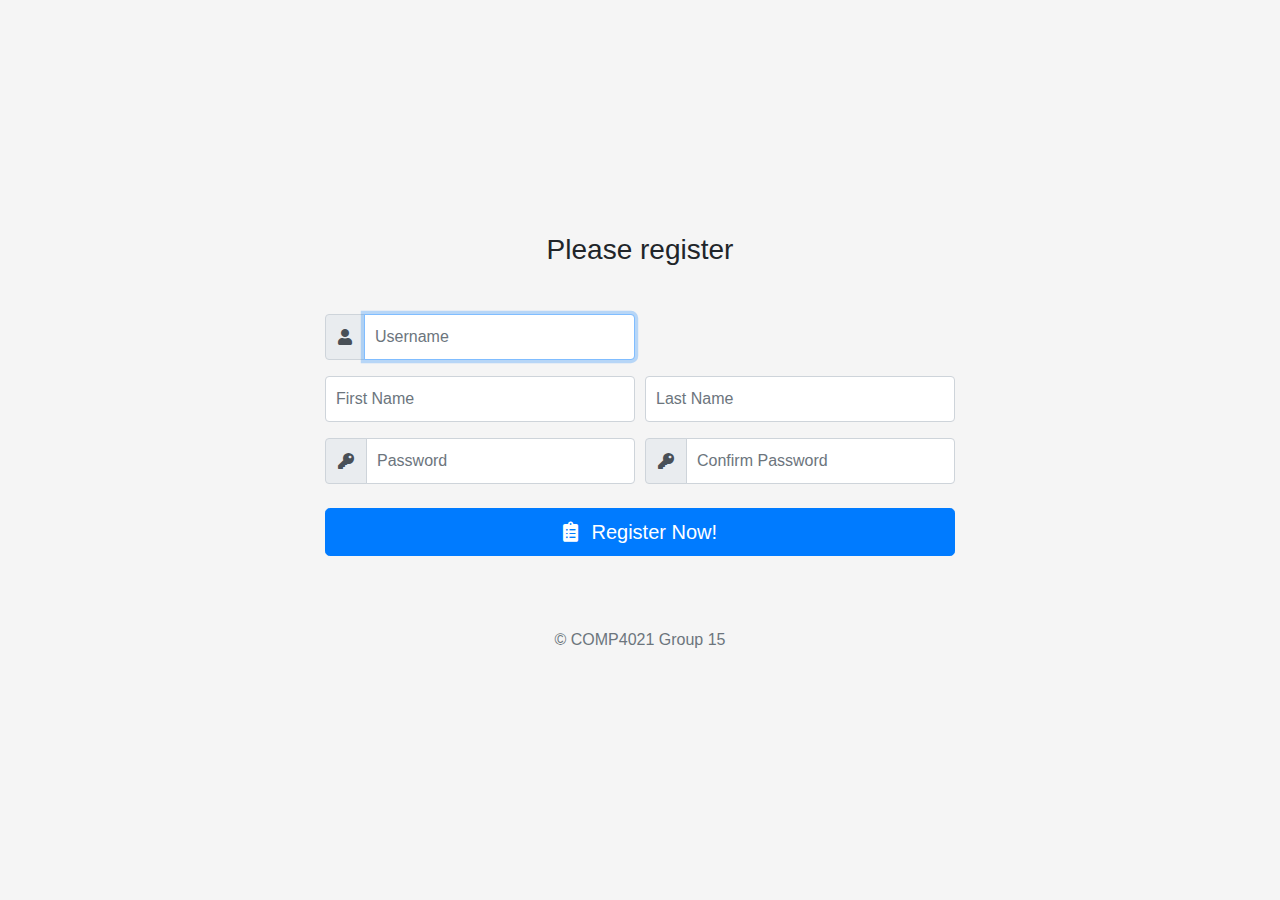
==== 15_proj2/register.html @ fdcc6044 "Updated main page and the contents in json" ====
<!DOCTYPE html>
<html>
<head>
    <title>Lab 7 - Register Form</title>
    <meta charset="utf-8">
    <meta name="viewport" 
          content="width=device-width, initial-scale=1, shrink-to-fit=no">
    <link rel="stylesheet" href="https://maxcdn.bootstrapcdn.com/bootstrap/4.1.1/css/bootstrap.min.css"> 
    <script src="https://code.jquery.com/jquery-3.2.1.min.js"></script>
    <script src="https://maxcdn.bootstrapcdn.com/bootstrap/4.1.1/js/bootstrap.min.js"></script>
    <link rel="stylesheet" href="https://use.fontawesome.com/releases/v5.0.10/css/all.css">
    <script>
    $(document).ready(function() {
      $(".regForm").on("submit", function() {
            // Check for the availability of the username
            if ($("#unavailError").css('display') != "none") {
                alert("Please try another username!");
                $("#username").focus();
                return false;
            }

            // Check the password and its confirmation
            if ($("#password").val() != $("#confirm").val()) {
                alert("Please enter a correct password!");
                $("#password").focus();
                return false;
            }

            // AJAX submit the form
            var query = $(".regForm").serialize();
            $.post("registeruser.php", query, function(data) {
                if (data.error) {
                    $("#regError").text(data.error);
                    $("#regError").show();
                }
                else {
                    $("#success").show();
                    $(".regForm").hide();
                }
            }, "json");

            return false;
        });

        // Check for the username
        $("#username").on("change", function() {
            // Hide the error
            $("#unavailError").hide();

            // Show the error if it is not available
            if ($("#username").val() != "") {
                var query = "username=" + encodeURIComponent($("#username").val());
                $.getJSON("checkusername.php", query, function(data) {
                    if (data.available == "no")
                        $("#unavailError").show();
                    else 
                        $("#unavailError").hide();
                });
            }
        });

        // Go to the main page
        $("#mainButton").on("click", function() {
            window.location = "main.php";
        });

        // Add the code to handle the main page button
        $("#mainButton").on("click", () => {window.location = "main.php";});
    });
    </script>
    <style>
      html,
      body {
        height: 100%;
      }

      body {
        display: -ms-flexbox;
        display: flex;
        -ms-flex-align: center;
        align-items: center;
        padding-top: 40px;
        padding-bottom: 40px;
        background-color: #f5f5f5;
      }

      .regForm {
        width: 100%;
        max-width: 660px;
        padding: 15px;
        margin: auto;
      }

      .regForm .form-control {
        position: relative;
        box-sizing: border-box;
        height: auto;
        padding: 10px;
        font-size: 16px;
      }
      .regForm .form-control:focus {
        z-index: 2;
      }
    </style>
</head>
<body class="text-center">
  <div class="container">
    <div class="row">
      <div class="col p-3 text-center">
        <h1 class="h3 mb-3 font-weight-normal">Please register</h1>
      </div>
    </div>
    <div class="row">
      <div class="col px-4">
        <div id="success" style="display: none">
          <div class="form-group text-success text-center">
            <i class="fas fa-check"></i> <span>Registration successful!</span>
          </div>
          <div class="form-group text-success text-center">
            <button id="mainButton" class="btn btn-lg btn-primary">
              Go to the Main Page</button>
          </div>
        </div>
      </div>
    </div>
    <form class="regForm">
      <div class="form-row">
        <div class="col-6 form-group">
          <div class="input-group">
            <div class="input-group-prepend">
              <div class="input-group-text"><i class="fas fa-user"></i></div>
            </div>
            <input type="text" class="form-control" id="username" name="username" placeholder="Username" required autofocus>
          </div>
        </div>
        <div id="unavailError" class="col-6 form-text text-danger" style="display: none">
          <i class="fas fa-times"></i> The username is not available.
        </div>
      </div>
      <div class="form-row">
        <div class="col-6 form-group">
          <input type="text" class="form-control" id="firstname" name="firstname" placeholder="First Name" required>
        </div>
        <div class="col-6 form-group">
          <input type="text" class="form-control" id="lastname" name="lastname" placeholder="Last Name" required>
        </div>
      </div>
      <div class="form-row">
        <div class="col-6 form-group">
          <div class="input-group">
            <div class="input-group-prepend">
              <div class="input-group-text"><i class="fas fa-key"></i></div>
            </div>
            <input type="password" class="form-control" id="password" name="password" placeholder="Password" required>
          </div>
        </div>
        <div class="col-6 form-group">
          <div class="input-group">
            <div class="input-group-prepend">
              <div class="input-group-text"><i class="fas fa-key"></i></div>
            </div>
            <input type="password" class="form-control" id="confirm" name="confirm" placeholder="Confirm Password" required>
          </div>
        </div>
      </div>
      <div class="form-group text-center pt-2">
        <button type="submit" name="register" class="btn btn-lg btn-primary btn-block"><i class="fas fa-clipboard-list mr-2"></i> Register Now!</button>
      </div>
      <div class="form-row pb-2">
        <div id="regError" class="col form-group text-center text-danger" style="display: none">
          <i class="fas fa-times"></i> <span>Registration error!</span>
        </div>
      </div>
      <p class="mt-5 mb-3 text-muted">&copy; COMP4021 Group 15</p>
    </form>
  </div>
</body>
</html>
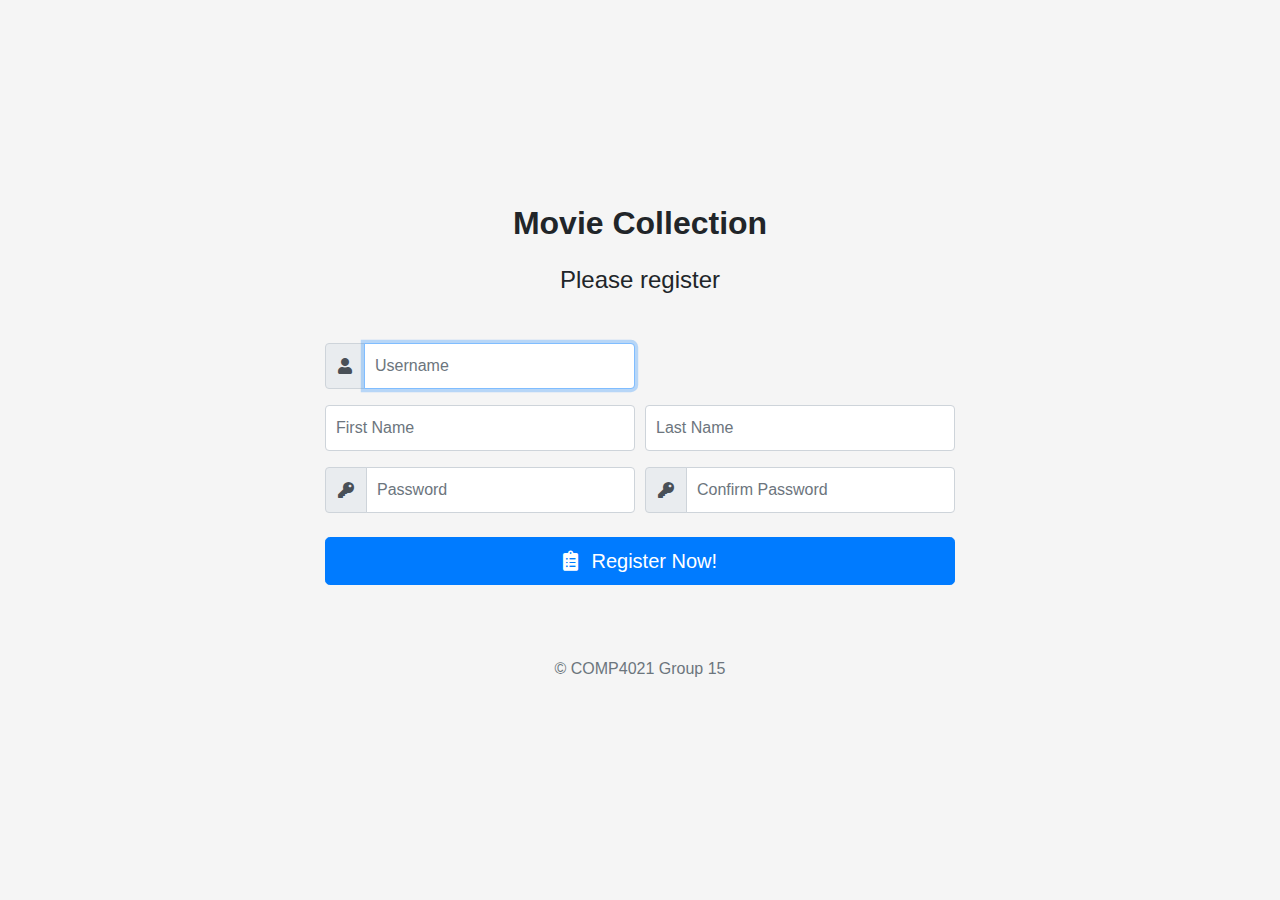
==== commit 68d8cca0: "Added title at register page" ====
--- a/15_proj2/register.html
+++ b/15_proj2/register.html
@@ -1,13 +1,14 @@
 <!DOCTYPE html>
 <html>
 <head>
-    <title>Lab 7 - Register Form</title>
+    <title>Movie Collection</title>
     <meta charset="utf-8">
     <meta name="viewport" 
           content="width=device-width, initial-scale=1, shrink-to-fit=no">
     <link rel="stylesheet" href="https://maxcdn.bootstrapcdn.com/bootstrap/4.1.1/css/bootstrap.min.css"> 
     <script src="https://code.jquery.com/jquery-3.2.1.min.js"></script>
-    <script src="https://maxcdn.bootstrapcdn.com/bootstrap/4.1.1/js/bootstrap.min.js"></script>
+    <script src="https://cdnjs.cloudflare.com/ajax/libs/popper.js/1.14.3/umd/popper.min.js"></script>
+    <script src="https://stackpath.bootstrapcdn.com/bootstrap/4.1.1/js/bootstrap.min.js"></script>
     <link rel="stylesheet" href="https://use.fontawesome.com/releases/v5.0.10/css/all.css">
     <script>
     $(document).ready(function() {
@@ -107,7 +108,8 @@
   <div class="container">
     <div class="row">
       <div class="col p-3 text-center">
-        <h1 class="h3 mb-3 font-weight-normal">Please register</h1>
+        <h1 class="h2 mb-4 font-weight-bold">Movie Collection</h1>
+        <h1 class="h4 mb-3 font-weight-normal">Please register</h1>
       </div>
     </div>
     <div class="row">
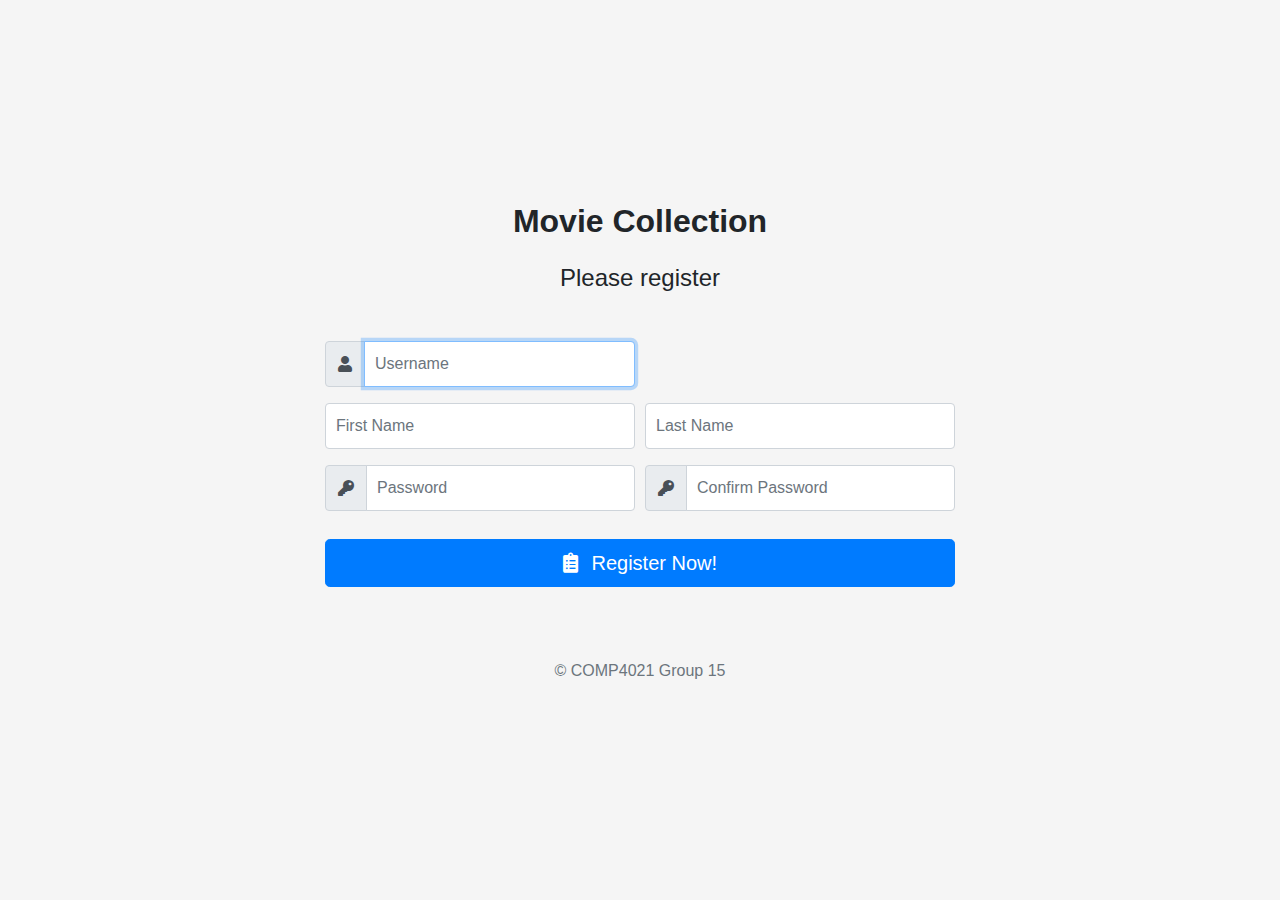
==== commit e4d294d6: "Update recaptcha layout at register page" ====
--- a/15_proj2/register.html
+++ b/15_proj2/register.html
@@ -3,12 +3,13 @@
 <head>
     <title>Movie Collection</title>
     <meta charset="utf-8">
-    <meta name="viewport" 
+    <meta name="viewport"
           content="width=device-width, initial-scale=1, shrink-to-fit=no">
-    <link rel="stylesheet" href="https://maxcdn.bootstrapcdn.com/bootstrap/4.1.1/css/bootstrap.min.css"> 
+    <link rel="stylesheet" href="https://maxcdn.bootstrapcdn.com/bootstrap/4.1.1/css/bootstrap.min.css">
     <script src="https://code.jquery.com/jquery-3.2.1.min.js"></script>
     <script src="https://cdnjs.cloudflare.com/ajax/libs/popper.js/1.14.3/umd/popper.min.js"></script>
     <script src="https://stackpath.bootstrapcdn.com/bootstrap/4.1.1/js/bootstrap.min.js"></script>
+    <script src='https://www.google.com/recaptcha/api.js'></script>
     <link rel="stylesheet" href="https://use.fontawesome.com/releases/v5.0.10/css/all.css">
     <script>
     $(document).ready(function() {
@@ -35,6 +36,7 @@
                     $("#regError").show();
                 }
                 else {
+
                     $("#success").show();
                     $(".regForm").hide();
                 }
@@ -54,7 +56,7 @@
                 $.getJSON("checkusername.php", query, function(data) {
                     if (data.available == "no")
                         $("#unavailError").show();
-                    else 
+                    else
                         $("#unavailError").hide();
                 });
             }
@@ -165,6 +167,7 @@
           </div>
         </div>
       </div>
+      <div class="g-recaptcha mb-1" data-sitekey="6Ldd91cUAAAAAAaDUOpOlWsbgW_ZF37CbjLWT3M8"></div>
       <div class="form-group text-center pt-2">
         <button type="submit" name="register" class="btn btn-lg btn-primary btn-block"><i class="fas fa-clipboard-list mr-2"></i> Register Now!</button>
       </div>
